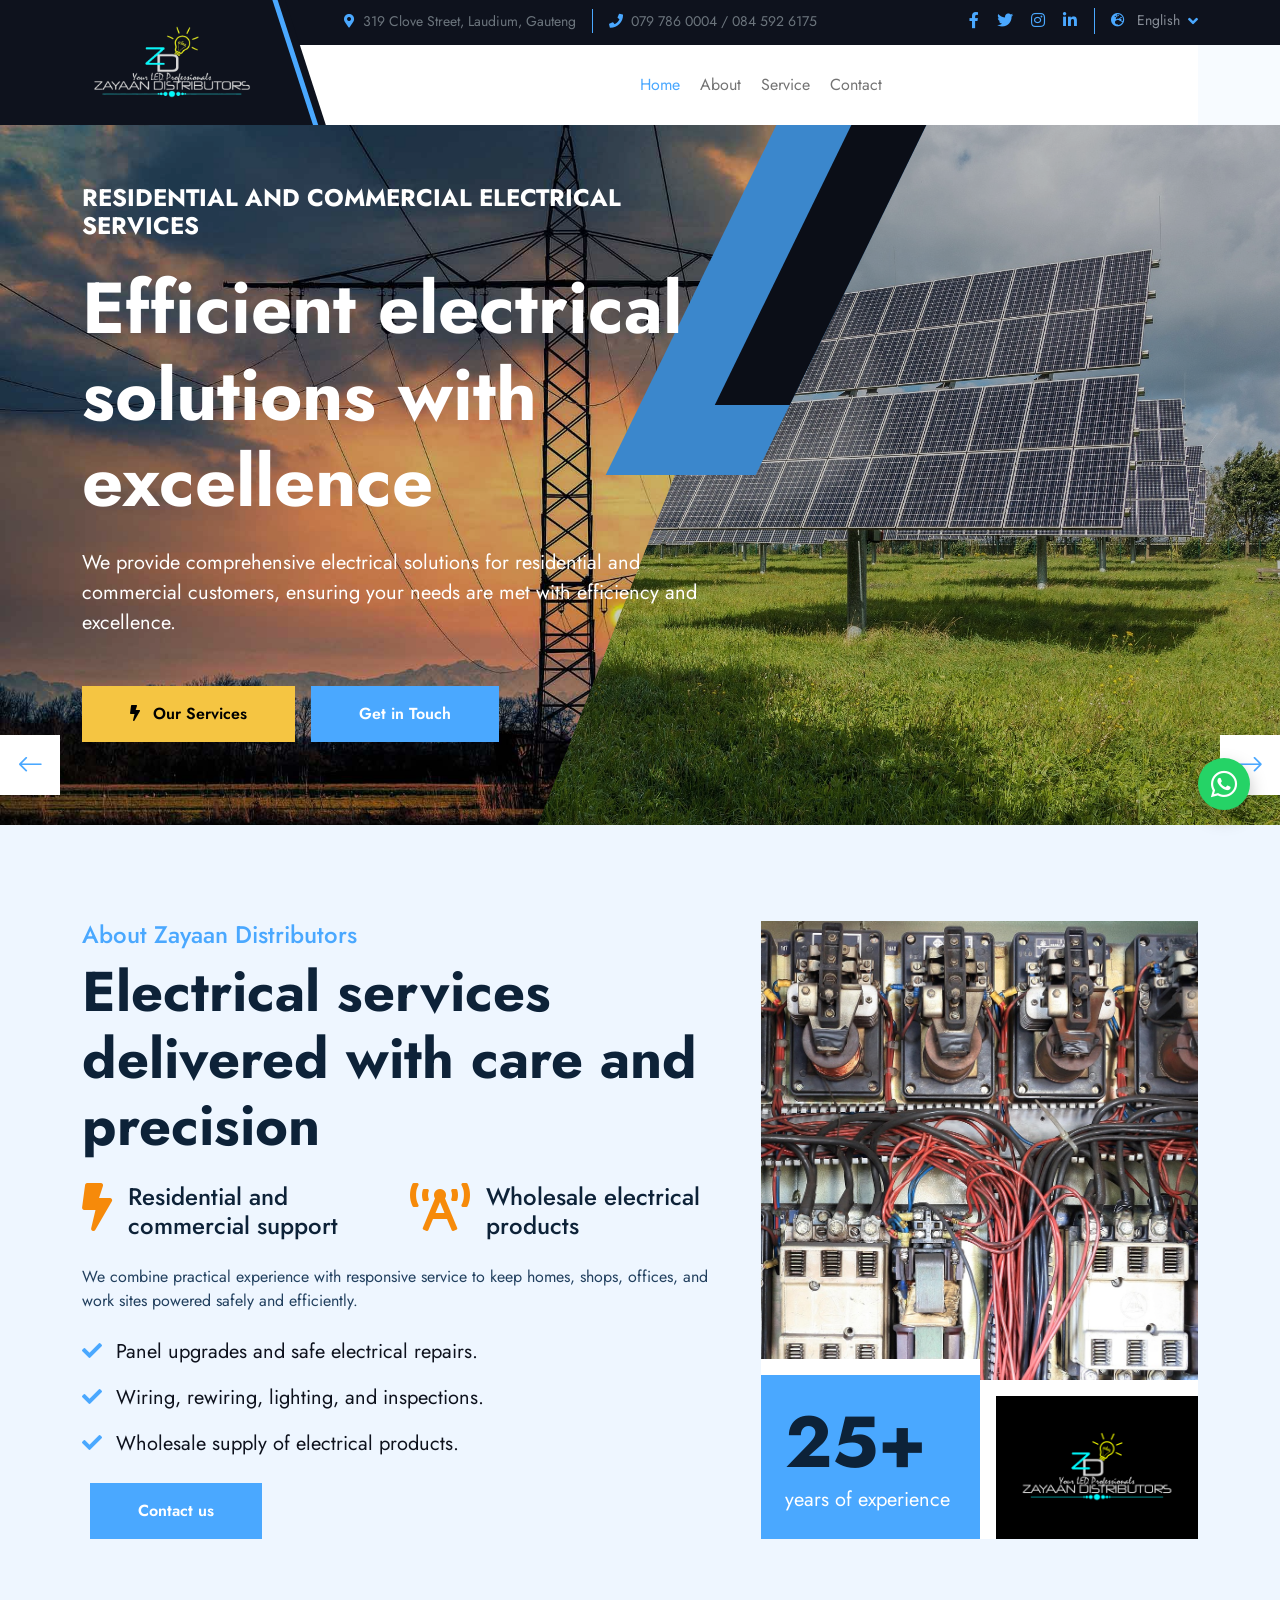
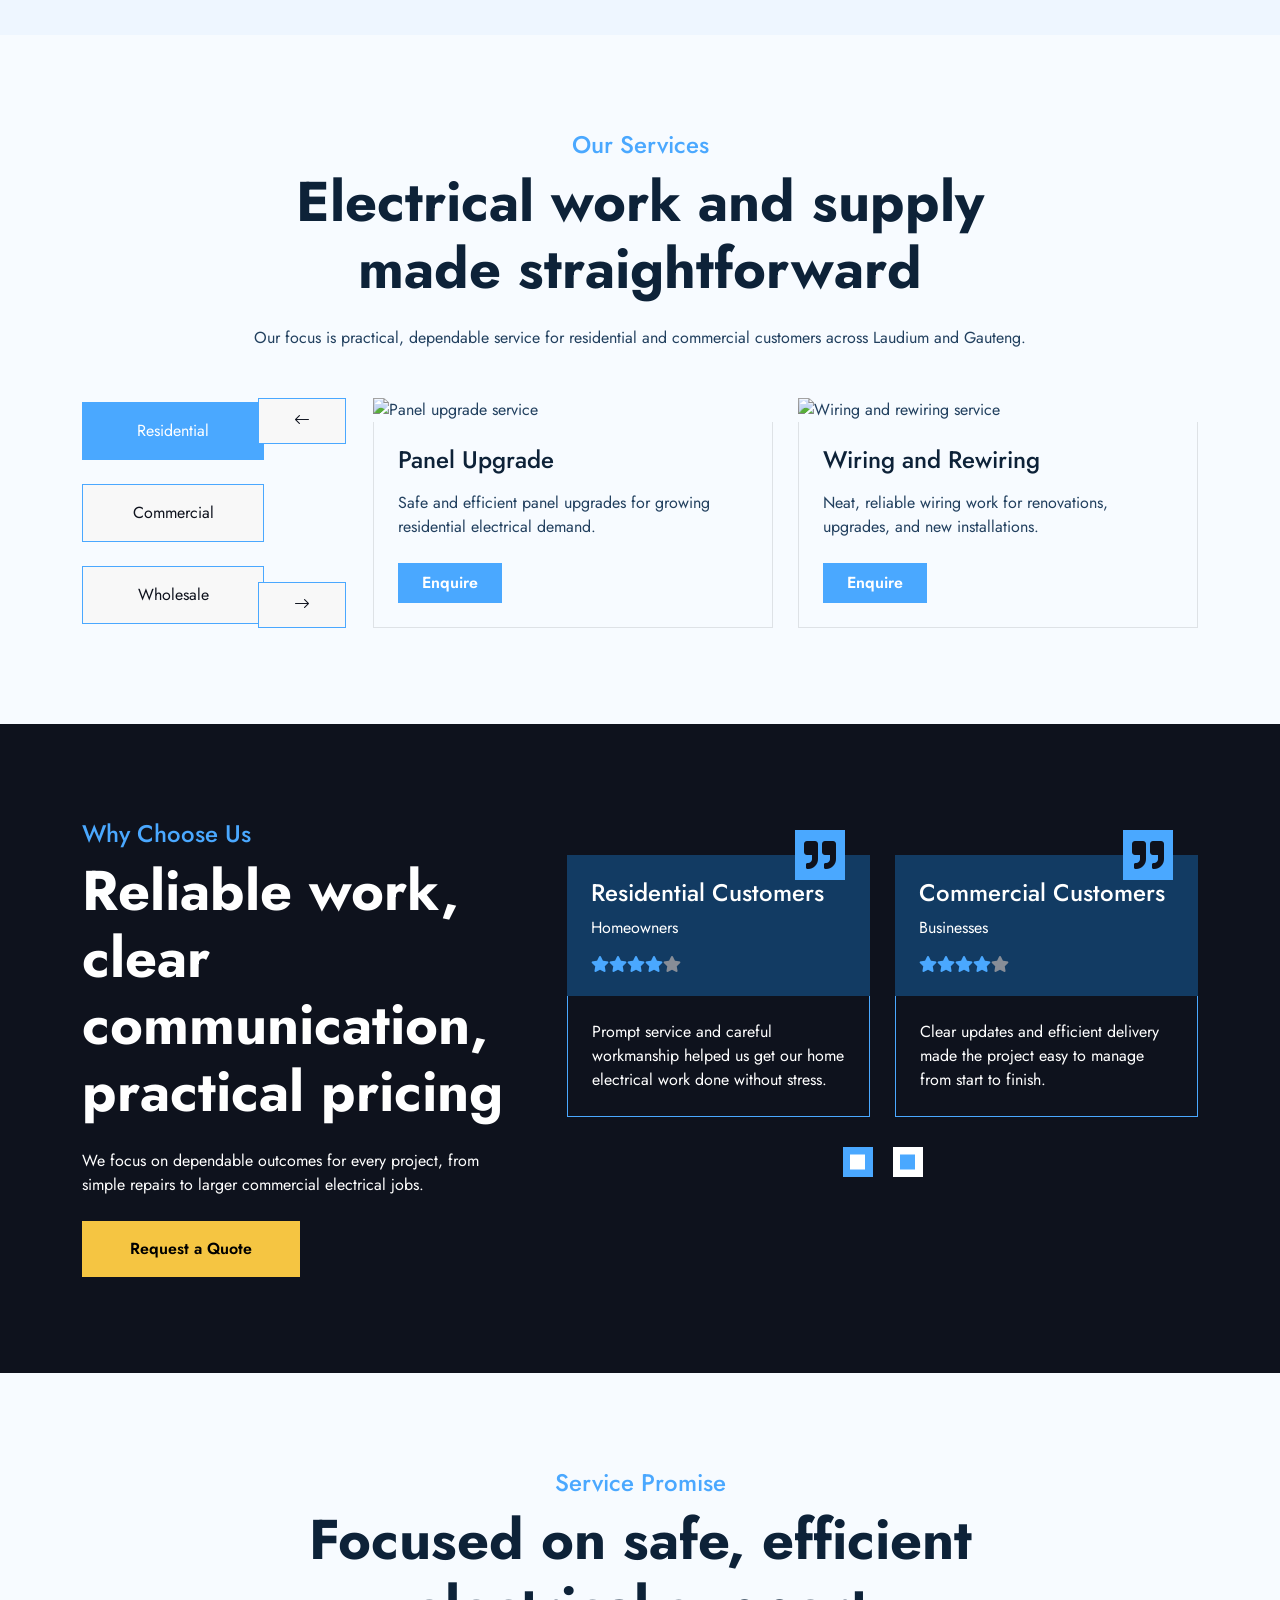
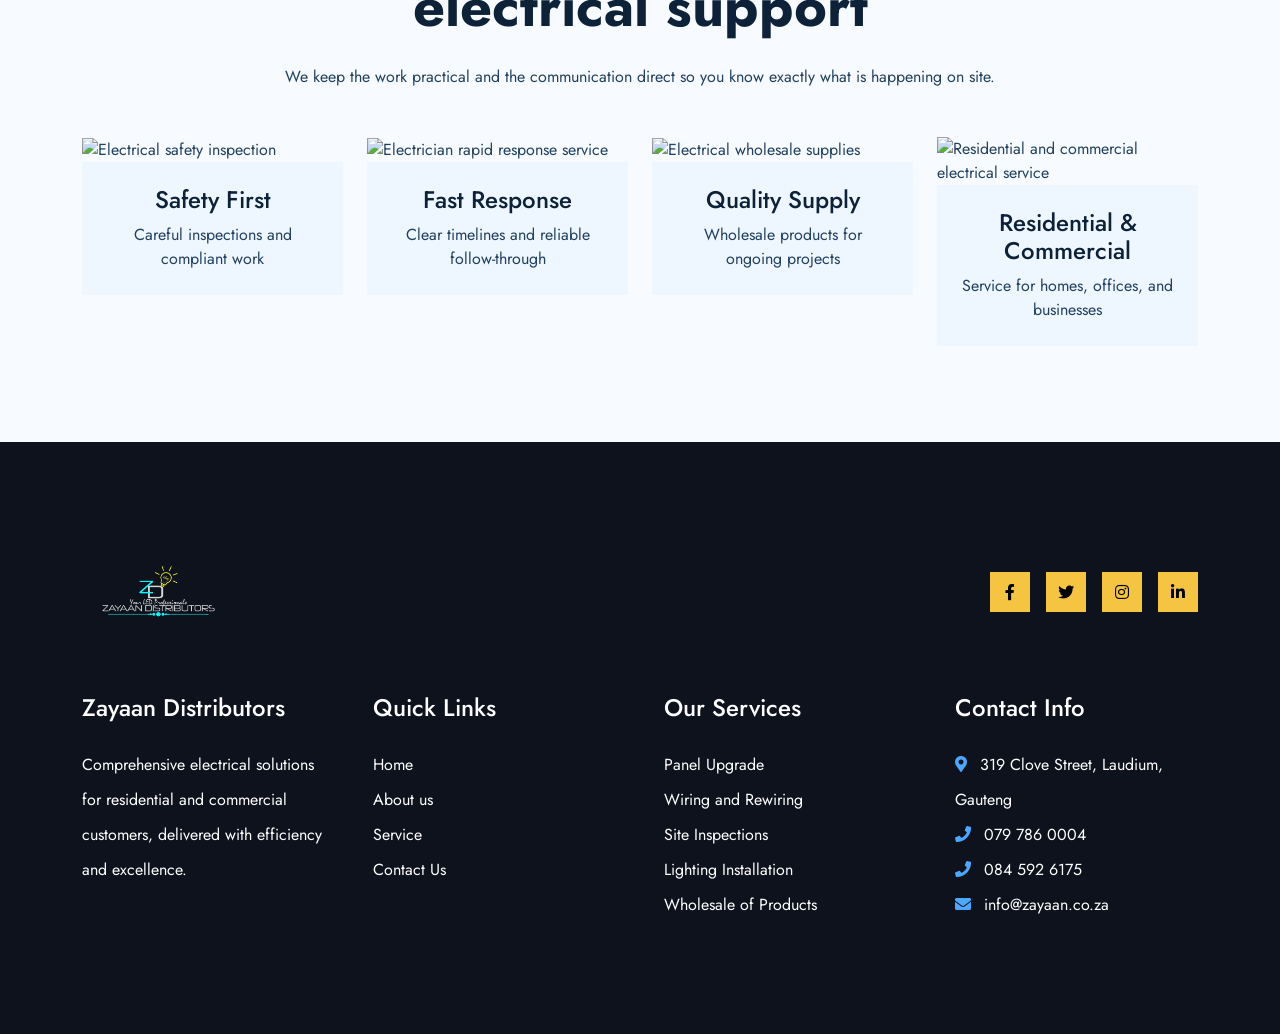
==== index.html @ 561b5e2a "Initial website update for Zayaan Distributors" ====
<!DOCTYPE html>
<html lang="en">

<head>
    <meta charset="utf-8">
    <title>Zayaan Distributors | Electrical Services</title>
    <meta content="width=device-width, initial-scale=1.0" name="viewport">
    <meta
        content="Zayaan Distributors electrical services, panel upgrades, wiring, inspections, repairs, and wholesale products"
        name="keywords">
    <meta content="Comprehensive electrical solutions for residential and commercial customers in Laudium and Gauteng."
        name="description">

    <!-- Google Web Fonts -->
    <link rel="preconnect" href="https://fonts.googleapis.com">
    <link rel="preconnect" href="https://fonts.gstatic.com" crossorigin>
    <link
        href="https://fonts.googleapis.com/css2?family=Inter:wght@100..900&family=Edu+TAS+Beginner:wght@400..700&family=Jost:ital,wght@0,100..900;1,100..900&display=swap"
        rel="stylesheet">

    <!-- Icon Font Stylesheet -->
    <link rel="stylesheet" href="https://use.fontawesome.com/releases/v5.15.4/css/all.css" />
    <link href="https://cdn.jsdelivr.net/npm/bootstrap-icons@1.4.1/font/bootstrap-icons.css" rel="stylesheet">
    <link rel="icon" type="image/png" href="img/ZD_ZAYAAN_DIS_FCopy-removebg-preview.png">

    <!-- Libraries Stylesheet -->
    <link rel="stylesheet" href="lib/animate/animate.min.css" />
    <link href="lib/owlcarousel/assets/owl.carousel.min.css" rel="stylesheet">


    <!-- Customized Bootstrap Stylesheet -->
    <link href="css/bootstrap.min.css" rel="stylesheet">

    <!-- Template Stylesheet -->
    <link href="css/style.css" rel="stylesheet">
</head>

<body>

    <!-- Spinner Start -->
    <div id="spinner"
        class="show bg-white position-fixed translate-middle w-100 vh-100 top-50 start-50 d-flex align-items-center justify-content-center">
        <div class="spinner-border text-primary" style="width: 3rem; height: 3rem;" role="status">
            <span class="sr-only">Loading...</span>
        </div>
    </div>
    <!-- Spinner End -->



    <!-- Navbar & Hero Start -->
    <div class="container-fluid header-top">
        <div class="container d-flex align-items-center">
            <div class="d-flex align-items-center h-100">
                <a href="#" class="navbar-brand" style="height: 125px;">
                    <img class="site-logo" src="img/ZD_ZAYAAN_DIS_FCopy-removebg-preview.png" alt="Zayaan Distributors">
                </a>
            </div>
            <div class="w-100 h-100">
                <div class="topbar px-0 py-2 d-none d-lg-block" style="height: 45px;">
                    <div class="row gx-0 align-items-center">
                        <div class="col-lg-8 text-center text-lg-center mb-lg-0">
                            <div class="d-flex flex-wrap">
                                <div class="border-end border-primary pe-3">
                                    <a href="#" class="text-muted small"><i
                                            class="fas fa-map-marker-alt text-primary me-2"></i>319 Clove Street,
                                        Laudium, Gauteng</a>
                                </div>
                                <div class="ps-3">
                                    <a href="tel:+27797860004" class="text-muted small"><i
                                            class="fas fa-phone text-primary me-2"></i>079 786 0004 / 084 592 6175</a>
                                </div>
                            </div>
                        </div>
                        <div class="col-lg-4 text-center text-lg-end">
                            <div class="d-flex justify-content-end">
                                <div class="d-flex border-end border-primary pe-3">
                                    <a class="btn p-0 text-primary me-3" href="#"><i class="fab fa-facebook-f"></i></a>
                                    <a class="btn p-0 text-primary me-3" href="#"><i class="fab fa-twitter"></i></a>
                                    <a class="btn p-0 text-primary me-3" href="#"><i class="fab fa-instagram"></i></a>
                                    <a class="btn p-0 text-primary me-0" href="#"><i class="fab fa-linkedin-in"></i></a>
                                </div>
                                <div class="dropdown ms-3">
                                    <a href="#" class="dropdown-toggle text-white" data-bs-toggle="dropdown"><small
                                            class="text-body"><i class="fas fa-globe-europe text-primary me-2"></i>
                                            English</small></a>
                                    <div class="dropdown-menu">
                                        <a href="#" class="dropdown-item">English</a>
                                        <a href="#" class="dropdown-item">Bangla</a>
                                        <a href="#" class="dropdown-item">French</a>
                                        <a href="#" class="dropdown-item">Spanish</a>
                                        <a href="#" class="dropdown-item">Arabic</a>
                                    </div>
                                </div>
                            </div>
                        </div>
                    </div>
                </div>
                <div class="nav-bar px-0 py-lg-0" style="height: 80px;">
                    <nav class="navbar navbar-expand-lg navbar-light d-flex justify-content-lg-end">
                        <a href="#" class="navbar-brand-2">
                            <img class="site-logo" src="img/ZD_ZAYAAN_DIS_FCopy-removebg-preview.png"
                                alt="Zayaan Distributors">
                        </a>
                        <button class="navbar-toggler" type="button" data-bs-toggle="collapse"
                            data-bs-target="#navbarCollapse">
                            <span class="fa fa-bars"></span>
                        </button>
                        <div class="collapse navbar-collapse" id="navbarCollapse">
                            <div class="navbar-nav mx-0 mx-lg-auto bg-white">
                                <a href="index.html" class="nav-item nav-link active">Home</a>
                                <a href="about.html" class="nav-item nav-link">About</a>
                                <a href="service.html" class="nav-item nav-link">Service</a>
                                <a href="contact.html" class="nav-item nav-link">Contact</a>
                            </div>
                        </div>
                    </nav>
                </div>
            </div>
        </div>
    </div>
    <!-- Navbar & Hero End -->


    <!-- Carousel Start -->
    <div class="header-carousel owl-carousel overflow-hidden">
        <div class="header-carousel-item hero-section">
            <div class="hero-bg-half-1"></div>
            <div class="hero-shape-1"></div>
            <div class="carousel-caption">
                <div class="container">
                    <div class="row g-4 align-items-center">
                        <div class="col-lg-7 animated fadeInLeft">
                            <div class="text-sm-center text-md-start">
                                <h4 class="text-white text-uppercase fw-bold mb-4">Residential and Commercial Electrical
                                    Services</h4>
                                <h1 class="display-2 text-white mb-4">Efficient electrical solutions with excellence
                                </h1>
                                <p class="mb-5 fs-5">We provide comprehensive electrical solutions for residential and
                                    commercial customers, ensuring your needs are met with efficiency and excellence.
                                </p>
                                <div class="d-flex justify-content-center justify-content-md-start flex-shrink-0 mb-4">
                                    <a class="btn btn-light py-3 px-4 px-md-5 me-2" href="service.html"><i
                                            class="fas fa-bolt me-2"></i> Our Services</a>
                                    <a class="btn btn-primary py-3 px-4 px-md-5 ms-2" href="contact.html">Get in
                                        Touch</a>
                                </div>
                            </div>
                        </div>
                    </div>
                </div>
            </div>
        </div>
        <div class="header-carousel-item hero-section">
            <div class="hero-bg-half-2"></div>
            <div class="hero-shape-2"></div>
            <div class="carousel-caption">
                <div class="container">
                    <div class="row g-4 align-items-center">
                        <div class="col-lg-7 animated fadeInLeft">
                            <div class="text-sm-center text-md-start">
                                <h4 class="text-white text-uppercase fw-bold mb-4">Wholesale and Site Support</h4>
                                <h1 class="display-2 text-white mb-4">Trusted electrical work for homes, businesses, and
                                    sites</h1>
                                <p class="mb-5 fs-5">From panel upgrades to rewiring and product wholesale, we keep your
                                    projects safe, compliant, and moving forward.</p>
                                <div class="d-flex justify-content-center justify-content-md-start flex-shrink-0 mb-4">
                                    <a class="btn btn-light py-3 px-4 px-md-5 me-2" href="about.html"><i
                                            class="fas fa-info-circle me-2"></i> About Us</a>
                                    <a class="btn btn-primary py-3 px-4 px-md-5 ms-2" href="contact.html">Contact Us</a>
                                </div>
                            </div>
                        </div>
                    </div>
                </div>
            </div>
        </div>
    </div>
    <!-- Carousel End -->


    <!-- About Start -->
    <div class="container-fluid about bg-light py-5">
        <div class="container py-5">
            <div class="row g-5">
                <div class="col-lg-7 wow fadeInLeft" data-wow-delay="0.2s">
                    <div class="h-100">
                        <h4 class="text-primary">About Zayaan Distributors</h4>
                        <h1 class="display-4 mb-4">Electrical services delivered with care and precision</h1>
                        <div class="row g-4 mb-4">
                            <div class="col-md-6">
                                <a href="#" class="d-flex">
                                    <span class="fas fa-bolt fa-3x me-3"></span>
                                    <h4 class="mb-0">Residential and commercial support</h4>
                                </a>
                            </div>
                            <div class="col-md-6">
                                <a href="#" class="d-flex">
                                    <span class="fas fa-broadcast-tower fa-3x me-3"></span>
                                    <h4 class="mb-0">Wholesale electrical products</h4>
                                </a>
                            </div>
                        </div>
                        <p class="mb-4">We combine practical experience with responsive service to keep homes, shops,
                            offices, and work sites powered safely and efficiently.</p>
                        <div class="text-dark mb-4">
                            <p class="fs-5"><span class="fa fa-check text-primary me-2"></span> Panel upgrades and safe
                                electrical repairs.</p>
                            <p class="fs-5"><span class="fa fa-check text-primary me-2"></span> Wiring, rewiring,
                                lighting, and inspections.</p>
                            <p class="fs-5"><span class="fa fa-check text-primary me-2"></span> Wholesale supply of
                                electrical products.</p>
                        </div>
                        <a class="btn btn-primary py-3 px-4 px-md-5 ms-2" href="contact.html">Contact us</a>
                    </div>
                </div>
                <div class="col-lg-5 wow fadeInRight" data-wow-delay="0.2s">
                    <div class="position-relative h-100">
                        <img src="img/2427999-croatia-2477821_1920.jpg" class="img-fluid w-100 h-100"
                            style="object-fit: cover;" alt="">
                        <div class="bg-white">
                            <div class="position-absolute pt-3 bg-white" style="width: 50%; left: 0; bottom: 0;">
                                <div class="bg-primary p-4">
                                    <h4 class="display-2 mb-0">25+</h4>
                                    <p class="text-white fs-5 mb-0">years of experience</p>
                                </div>
                            </div>
                            <div class="position-absolute p-3 bg-white pb-0 pe-0"
                                style="width: 50%; bottom: 0; right: 0;">
                                <img src="img/ZD ZAYAAN DIS FCopy.png" class="img-fluid" alt="">
                            </div>
                        </div>
                    </div>
                </div>
            </div>
        </div>
    </div>
    <!-- About End -->


    <!-- Services Start -->
    <div class="container-fluid service py-5">
        <div class="container py-5">
            <div class="d-flex flex-column mx-auto text-center mb-5 wow fadeInUp" data-wow-delay="0.2s"
                style="max-width: 800px;">
                <h4 class="text-primary">Our Services</h4>
                <h1 class="display-4 mb-4">Electrical work and supply made straightforward</h1>
                <p class="mb-0">Our focus is practical, dependable service for residential and commercial customers
                    across Laudium and Gauteng.</p>
            </div>
            <div class="row g-5 align-items-center">
                <div class="col-lg-3 wow fadeInLeft" data-wow-delay="0.2s">
                    <ul class="nav">
                        <li class="nav-item me-lg-0 mb-4">
                            <a class="py-3 px-5 active" data-bs-toggle="pill" href="#ServiceTab-1">
                                <span>Residential</span>
                            </a>
                        </li>
                        <li class="nav-item me-lg-0 mb-4">
                            <a class="py-3 px-5" data-bs-toggle="pill" href="#ServiceTab-2">
                                <span>Commercial</span>
                            </a>
                        </li>
                        <li class="nav-item me-lg-0 mb-4 mb-lg-0">
                            <a class="py-3 px-5" data-bs-toggle="pill" href="#ServiceTab-3">
                                <span>Wholesale</span>
                            </a>
                        </li>
                    </ul>
                </div>
                <div class="col-lg-9 wow fadeInRight" data-wow-delay="0.3s">
                    <div class="tab-content">
                        <div id="ServiceTab-1" class="tab-pane fade show p-0 active">
                            <div class="service-carousel owl-carousel">
                                <div class="service-item">
                                    <img src="https://images.pexels.com/photos/34054464/pexels-photo-34054464.jpeg?auto=compress&cs=tinysrgb&w=1600"
                                        class="img-fluid w-100" alt="Panel upgrade service">
                                    <div class="border border-top-0 p-4">
                                        <h4 class="mb-3">Panel Upgrade</h4>
                                        <p class="mb-4">Safe and efficient panel upgrades for growing residential
                                            electrical demand.</p>
                                        <a class="btn btn-primary py-2 px-4" href="contact.html">Enquire</a>
                                    </div>
                                </div>
                                <div class="service-item">
                                    <img src="https://images.pexels.com/photos/21812143/pexels-photo-21812143.jpeg?auto=compress&cs=tinysrgb&w=1600"
                                        class="img-fluid w-100" alt="Wiring and rewiring service">
                                    <div class="border border-top-0 p-4">
                                        <h4 class="mb-3">Wiring and Rewiring</h4>
                                        <p class="mb-4">Neat, reliable wiring work for renovations, upgrades, and new
                                            installations.</p>
                                        <a class="btn btn-primary py-2 px-4" href="contact.html">Enquire</a>
                                    </div>
                                </div>
                                <div class="service-item">
                                    <img src="https://images.pexels.com/photos/9679179/pexels-photo-9679179.jpeg?auto=compress&cs=tinysrgb&w=1600"
                                        class="img-fluid w-100" alt="Electrical site inspection service">
                                    <div class="border border-top-0 p-4">
                                        <h4 class="mb-3">Site Inspections</h4>
                                        <p class="mb-4">Detailed site inspections to identify issues, risks, and
                                            practical solutions.</p>
                                        <a class="btn btn-primary py-2 px-4" href="contact.html">Enquire</a>
                                    </div>
                                </div>
                            </div>
                        </div>
                        <div id="ServiceTab-2" class="tab-pane fade show p-0">
                            <div class="service-carousel owl-carousel">
                                <div class="service-item">
                                    <img src="https://images.pexels.com/photos/4792521/pexels-photo-4792521.jpeg?auto=compress&cs=tinysrgb&w=1600"
                                        class="img-fluid w-100" alt="Lighting installation service">
                                    <div class="border border-top-0 p-4">
                                        <h4 class="mb-3">Lighting Installation</h4>
                                        <p class="mb-4">Indoor and outdoor lighting installation with a clean,
                                            professional finish.</p>
                                        <a class="btn btn-primary py-2 px-4" href="contact.html">Enquire</a>
                                    </div>
                                </div>
                                <div class="service-item">
                                    <img src="https://images.pexels.com/photos/14319099/pexels-photo-14319099.jpeg?auto=compress&cs=tinysrgb&w=1600"
                                        class="img-fluid w-100" alt="Electrical repair service">
                                    <div class="border border-top-0 p-4">
                                        <h4 class="mb-3">Electrical Repairs</h4>
                                        <p class="mb-4">Quick fault finding and repairs to restore safe operation fast.
                                        </p>
                                        <a class="btn btn-primary py-2 px-4" href="contact.html">Enquire</a>
                                    </div>
                                </div>
                                <div class="service-item">
                                    <img src="https://images.pexels.com/photos/33812294/pexels-photo-33812294.jpeg?auto=compress&cs=tinysrgb&w=1600"
                                        class="img-fluid w-100" alt="Wholesale electrical products">
                                    <div class="border border-top-0 p-4">
                                        <h4 class="mb-3">Wholesale of Products</h4>
                                        <p class="mb-4">Electrical products supplied for installers, contractors, and
                                            property owners.</p>
                                        <a class="btn btn-primary py-2 px-4" href="contact.html">Enquire</a>
                                    </div>
                                </div>
                            </div>
                        </div>
                        <div id="ServiceTab-3" class="tab-pane fade show p-0">
                            <div class="service-carousel owl-carousel">
                                <div class="service-item">
                                    <img src="https://images.pexels.com/photos/5691588/pexels-photo-5691588.jpeg?auto=compress&cs=tinysrgb&w=1600"
                                        class="img-fluid w-100" alt="Wholesale switches and sockets">
                                    <div class="border border-top-0 p-4">
                                        <h4 class="mb-3">Switches, Sockets and DB Components</h4>
                                        <p class="mb-4">Bulk supply of quality switches, sockets and distribution board
                                            components for projects of any size.</p>
                                        <a class="btn btn-primary py-2 px-4" href="contact.html">Enquire</a>
                                    </div>
                                </div>
                                <div class="service-item">
                                    <img src="https://images.pexels.com/photos/8488029/pexels-photo-8488029.jpeg?auto=compress&cs=tinysrgb&w=1600"
                                        class="img-fluid w-100" alt="Wholesale cables and wiring">
                                    <div class="border border-top-0 p-4">
                                        <h4 class="mb-3">Cables and Wiring Materials</h4>
                                        <p class="mb-4">Reliable stock of cables, connectors and wiring accessories for
                                            residential and commercial installations.</p>
                                        <a class="btn btn-primary py-2 px-4" href="contact.html">Enquire</a>
                                    </div>
                                </div>
                                <div class="service-item">
                                    <img src="https://images.pexels.com/photos/972079/pexels-photo-972079.jpeg?auto=compress&cs=tinysrgb&w=1600"
                                        class="img-fluid w-100" alt="Wholesale lighting and fittings">
                                    <div class="border border-top-0 p-4">
                                        <h4 class="mb-3">Lighting and Electrical Fittings</h4>
                                        <p class="mb-4">From fixtures to fittings, we supply practical lighting products
                                            ready for site use and replacements.</p>
                                        <a class="btn btn-primary py-2 px-4" href="contact.html">Enquire</a>
                                    </div>
                                </div>
                            </div>
                        </div>
                    </div>
                </div>
            </div>
        </div>
    </div>
    <!-- Services End -->


    <!-- Testimonial Start -->
    <div class="container-fluid testimonial bg-dark py-5">
        <div class="container py-5">
            <div class="row g-5">
                <div class="col-lg-6 col-xl-5 wow fadeInUp" data-wow-delay="0.2s">
                    <h4 class="text-primary">Why Choose Us</h4>
                    <h1 class="display-4 text-white mb-4">Reliable work, clear communication, practical pricing</h1>
                    <p class="mb-4">We focus on dependable outcomes for every project, from simple repairs to larger
                        commercial electrical jobs.</p>
                    <a class="btn btn-light py-3 px-5" href="contact.html">Request a Quote</a>
                </div>
                <div class="col-lg-6 col-xl-7 wow fadeInUp" data-wow-delay="0.4s">
                    <div class="owl-carousel testimonial-carousel">
                        <div class="testimonial-item">
                            <div class="testimonial-quote"><i class="fa fa-quote-right fa-2x"></i>
                            </div>
                            <div class="testimonial-inner p-4">
                                <div>
                                    <h4>Residential Customers</h4>
                                    <p>Homeowners</p>
                                    <div class="d-flex text-primary">
                                        <i class="fas fa-star"></i>
                                        <i class="fas fa-star"></i>
                                        <i class="fas fa-star"></i>
                                        <i class="fas fa-star"></i>
                                        <i class="fas fa-star text-body"></i>
                                    </div>
                                </div>
                            </div>
                            <div class="customer-text p-4">
                                <p class="mb-0">Prompt service and careful workmanship helped us get our home electrical
                                    work done without stress.</p>
                            </div>
                        </div>
                        <div class="testimonial-item">
                            <div class="testimonial-quote"><i class="fa fa-quote-right fa-2x"></i>
                            </div>
                            <div class="testimonial-inner p-4">
                                <div>
                                    <h4>Commercial Customers</h4>
                                    <p>Businesses</p>
                                    <div class="d-flex text-primary">
                                        <i class="fas fa-star"></i>
                                        <i class="fas fa-star"></i>
                                        <i class="fas fa-star"></i>
                                        <i class="fas fa-star"></i>
                                        <i class="fas fa-star text-body"></i>
                                    </div>
                                </div>
                            </div>
                            <div class="customer-text p-4">
                                <p class="mb-0">Clear updates and efficient delivery made the project easy to manage
                                    from start to finish.</p>
                            </div>
                        </div>
                        <div class="testimonial-item">
                            <div class="testimonial-quote"><i class="fa fa-quote-right fa-2x"></i>
                            </div>
                            <div class="testimonial-inner p-4">
                                <div>
                                    <h4>Wholesale Buyers</h4>
                                    <p>Contractors</p>
                                    <div class="d-flex text-primary">
                                        <i class="fas fa-star"></i>
                                        <i class="fas fa-star"></i>
                                        <i class="fas fa-star"></i>
                                        <i class="fas fa-star"></i>
                                        <i class="fas fa-star text-body"></i>
                                    </div>
                                </div>
                            </div>
                            <div class="customer-text p-4">
                                <p class="mb-0">Product supply was consistent, practical, and aligned with our project
                                    timelines.</p>
                            </div>
                        </div>
                    </div>
                </div>
            </div>
        </div>
    </div>
    <!-- Testimonial End -->


    <!-- Team Start -->
    <div class="container-fluid team py-5">
        <div class="container py-5">
            <div class="d-flex flex-column mx-auto text-center mb-5 wow fadeInUp" data-wow-delay="0.2s"
                style="max-width: 800px;">
                <h4 class="text-primary">Service Promise</h4>
                <h1 class="display-4 mb-4">Focused on safe, efficient electrical support</h1>
                <p class="mb-0">We keep the work practical and the communication direct so you know exactly what is
                    happening on site.</p>
            </div>
            <div class="row g-4">
                <div class="col-md-6 col-lg-3 wow fadeInUp" data-wow-delay="0.2s">
                    <div class="team-item">
                        <div class="team-img">
                            <img src="https://images.pexels.com/photos/34054464/pexels-photo-34054464.jpeg?auto=compress&cs=tinysrgb&w=1200&h=900&fit=crop"
                                class="img-fluid w-100" alt="Electrical safety inspection">
                            <div class="team-icon">
                                <a class="btn btn-square btn-primary mb-2" href=""><i class="fab fa-facebook-f"></i></a>
                                <a class="btn btn-square btn-primary mb-2" href=""><i class="fab fa-twitter"></i></a>
                                <a class="btn btn-square btn-primary mb-2" href=""><i class="fab fa-instagram"></i></a>
                                <a class="btn btn-square btn-primary mb-2" href=""><i
                                        class="fab fa-linkedin-in"></i></a>
                            </div>
                        </div>
                        <div class="team-content bg-light text-center p-4">
                            <h4>Safety First</h4>
                            <p class="mb-0">Careful inspections and compliant work</p>
                        </div>
                    </div>
                </div>
                <div class="col-md-6 col-lg-3 wow fadeInUp" data-wow-delay="0.4s">
                    <div class="team-item">
                        <div class="team-img">
                            <img src="https://images.pexels.com/photos/33694022/pexels-photo-33694022.jpeg?auto=compress&cs=tinysrgb&w=1200"
                                class="img-fluid w-100" alt="Electrician rapid response service">
                            <div class="team-icon">
                                <a class="btn btn-square btn-primary mb-2" href=""><i class="fab fa-facebook-f"></i></a>
                                <a class="btn btn-square btn-primary mb-2" href=""><i class="fab fa-twitter"></i></a>
                                <a class="btn btn-square btn-primary mb-2" href=""><i class="fab fa-instagram"></i></a>
                                <a class="btn btn-square btn-primary mb-2" href=""><i
                                        class="fab fa-linkedin-in"></i></a>
                            </div>
                        </div>
                        <div class="team-content bg-light text-center p-4">
                            <h4>Fast Response</h4>
                            <p class="mb-0">Clear timelines and reliable follow-through</p>
                        </div>
                    </div>
                </div>
                <div class="col-md-6 col-lg-3 wow fadeInUp" data-wow-delay="0.6s">
                    <div class="team-item">
                        <div class="team-img">
                            <img src="https://images.pexels.com/photos/33694019/pexels-photo-33694019.jpeg?auto=compress&cs=tinysrgb&w=1200"
                                class="img-fluid w-100" alt="Electrical wholesale supplies">
                            <div class="team-icon">
                                <a class="btn btn-square btn-primary mb-2" href=""><i class="fab fa-facebook-f"></i></a>
                                <a class="btn btn-square btn-primary mb-2" href=""><i class="fab fa-twitter"></i></a>
                                <a class="btn btn-square btn-primary mb-2" href=""><i class="fab fa-instagram"></i></a>
                                <a class="btn btn-square btn-primary mb-2" href=""><i
                                        class="fab fa-linkedin-in"></i></a>
                            </div>
                        </div>
                        <div class="team-content bg-light text-center p-4">
                            <h4>Quality Supply</h4>
                            <p class="mb-0">Wholesale products for ongoing projects</p>
                        </div>
                    </div>
                </div>
                <div class="col-md-6 col-lg-3 wow fadeInUp" data-wow-delay="0.8s">
                    <div class="team-item">
                        <div class="team-img">
                            <img src="https://images.pexels.com/photos/33694034/pexels-photo-33694034.jpeg?auto=compress&cs=tinysrgb&w=1200&h=900&fit=crop"
                                class="img-fluid w-100" alt="Residential and commercial electrical service">
                            <div class="team-icon">
                                <a class="btn btn-square btn-primary mb-2" href=""><i class="fab fa-facebook-f"></i></a>
                                <a class="btn btn-square btn-primary mb-2" href=""><i class="fab fa-twitter"></i></a>
                                <a class="btn btn-square btn-primary mb-2" href=""><i class="fab fa-instagram"></i></a>
                                <a class="btn btn-square btn-primary mb-2" href=""><i
                                        class="fab fa-linkedin-in"></i></a>
                            </div>
                        </div>
                        <div class="team-content bg-light text-center p-4">
                            <h4>Residential & Commercial</h4>
                            <p class="mb-0">Service for homes, offices, and businesses</p>
                        </div>
                    </div>
                </div>
            </div>
        </div>
    </div>
    <!-- Team End -->


    <!-- Footer Start -->
    <div class="container-fluid footer bg-dark py-5 wow fadeIn" data-wow-delay="0.2s">
        <div class="container py-5">
            <div class="row g-5 mb-5 align-items-center">
                <div class="col-lg-6 d-flex align-items-center">
                    <img class="site-logo-footer" src="img/ZD_ZAYAAN_DIS_FCopy-removebg-preview.png"
                        alt="Zayaan Distributors">
                </div>
                <div class="col-lg-6">
                    <div class="d-flex align-items-center justify-content-center justify-content-lg-end">
                        <a class="btn btn-light btn-md-square me-3" href=""><i class="fab fa-facebook-f"></i></a>
                        <a class="btn btn-light btn-md-square me-3" href=""><i class="fab fa-twitter"></i></a>
                        <a class="btn btn-light btn-md-square me-3" href=""><i class="fab fa-instagram"></i></a>
                        <a class="btn btn-light btn-md-square me-0" href=""><i class="fab fa-linkedin-in"></i></a>
                    </div>
                </div>
            </div>
            <div class="row g-5">
                <div class="col-md-6 col-lg-6 col-xl-3">
                    <div class="footer-item d-flex flex-column">
                        <div class="footer-item">
                            <h4 class="text-white mb-4">Zayaan Distributors</h4>
                            <p class="mb-3">Comprehensive electrical solutions for residential and commercial customers,
                                delivered with efficiency and excellence.</p>
                        </div>
                    </div>
                </div>
                <div class="col-md-6 col-lg-6 col-xl-3">
                    <div class="footer-item d-flex flex-column">
                        <h4 class="text-white mb-4">Quick Links</h4>
                        <a href="index.html"> Home</a>
                        <a href="about.html"> About us</a>
                        <a href="service.html"> Service</a>
                        <a href="contact.html"> Contact Us</a>
                    </div>
                </div>
                <div class="col-md-6 col-lg-6 col-xl-3">
                    <div class="footer-item d-flex flex-column">
                        <h4 class="text-white mb-4">Our Services</h4>
                        <a href="service.html"> Panel Upgrade</a>
                        <a href="service.html"> Wiring and Rewiring</a>
                        <a href="service.html"> Site Inspections</a>
                        <a href="service.html"> Lighting Installation</a>
                        <a href="service.html"> Wholesale of Products</a>
                    </div>
                </div>
                <div class="col-md-6 col-lg-6 col-xl-3">
                    <div class="footer-item d-flex flex-column">
                        <h4 class="text-white mb-4">Contact Info</h4>
                        <a href="#"><i class="fa fa-map-marker-alt text-primary me-2"></i> 319 Clove Street, Laudium,
                            Gauteng</a>
                        <a href="tel:+27797860004"><i class="fas fa-phone text-primary me-2"></i> 079 786 0004</a>
                        <a href="tel:+27845926175"><i class="fas fa-phone text-primary me-2"></i> 084 592 6175</a>
                        <a href="mailto:info@zayaan.co.za" class="mb-3"><i
                                class="fas fa-envelope text-primary me-2"></i> info@zayaan.co.za</a>
                    </div>
                </div>
            </div>
        </div>
    </div>
    <!-- Footer End -->


    <!-- Back to Top -->
    <a href="https://wa.me/27797860004?text=Hello%20Zayaan%20Distributors%2C%20I%20would%20like%20a%20quote."
        class="whatsapp-float" target="_blank" rel="noopener" aria-label="Chat on WhatsApp">
        <i class="fab fa-whatsapp"></i>
    </a>
    <a href="#" class="btn btn-primary btn-lg-square back-to-top"><i class="fa fa-arrow-up"></i></a>


    <!-- JavaScript Libraries -->
    <script src="https://ajax.googleapis.com/ajax/libs/jquery/3.6.4/jquery.min.js"></script>
    <script src="https://cdn.jsdelivr.net/npm/bootstrap@5.0.0/dist/js/bootstrap.bundle.min.js"></script>
    <script src="lib/wow/wow.min.js"></script>
    <script src="lib/easing/easing.min.js"></script>
    <script src="lib/waypoints/waypoints.min.js"></script>
    <script src="lib/owlcarousel/owl.carousel.min.js"></script>


    <!-- Template Javascript -->
    <script src="js/main.js"></script>
</body>

</html>
---- css/style.css ----
/*** Spinner Start ***/
#spinner {
    opacity: 0;
    visibility: hidden;
    transition: opacity .5s ease-out, visibility 0s linear .5s;
    z-index: 99999;
}

#spinner.show {
    transition: opacity .5s ease-out, visibility 0s linear 0s;
    visibility: visible;
    opacity: 1;
}

/*** Spinner End ***/

:root {
    --bs-primary: #4aa8ff;
    --bs-secondary: #f5c542;
    --bs-warning: #f5c542;
    --site-blue-dark: #123b63;
    --site-navy: #0d2238;
}

body {
    color: #22405f;
    background: #f7fbff;
    font-family: 'Jost', sans-serif;
}

h1,
h2,
h3,
h4,
h5,
h6 {
    color: var(--site-navy);
}

.text-primary {
    color: var(--bs-primary) !important;
}

.bg-primary {
    background-color: var(--bs-primary) !important;
}

.border-primary {
    border-color: var(--bs-primary) !important;
}

.btn.btn-primary {
    background: var(--bs-primary);
}

.btn.btn-primary:hover {
    background: var(--site-navy);
}

.btn.btn-light {
    background: var(--bs-secondary);
    color: #000000 !important;
}

.btn.btn-light:hover {
    background: var(--site-blue-dark);
    color: #000000 !important;
}

.header-top::after,
.navbar-brand::before,
.navbar-brand-2::before,
.hero-shape-2 {
    background: var(--site-blue-dark);
}

.navbar-brand::after,
.navbar-brand-2::after,
.hero-shape-1,
.team .team-item .team-img::after,
.testimonial .testimonial-item .testimonial-quote {
    background: var(--bs-secondary);
}

.bg-light {
    background-color: #eef6ff !important;
}

.footer {
    background: var(--site-navy);
}

.navbar-brand,
.navbar-brand-2 {
    display: flex;
    align-items: center;
    justify-content: flex-start;
}

.site-logo {
    display: block;
    width: auto;
    max-width: 500px;
    max-height: 150px;
    object-fit: contain;
    margin-left: -16px;
}

.site-logo-footer {
    display: block;
    width: auto;
    max-width: 480px;
    max-height: 108px;
    object-fit: contain;
}

@media (max-width: 991px) {
    .site-logo {
        max-width: 340px;
        max-height: 108px;
        margin-left: -8px;
    }

    .site-logo-footer {
        max-width: 360px;
        max-height: 84px;
    }
}

.back-to-top {
    position: fixed;
    right: 30px;
    bottom: 30px;
    transition: 0.5s;
    z-index: 99;
}

.whatsapp-float {
    position: fixed;
    right: 30px;
    bottom: 90px;
    width: 52px;
    height: 52px;
    border-radius: 50%;
    background: #25d366;
    color: #ffffff;
    display: flex;
    align-items: center;
    justify-content: center;
    font-size: 30px;
    box-shadow: 0 8px 18px rgba(0, 0, 0, 0.25);
    z-index: 100;
}

.whatsapp-float:hover {
    color: #ffffff;
    background: #1fb85a;
}

@media (max-width: 991px) {
    .whatsapp-float {
        right: 20px;
        bottom: 82px;
        width: 48px;
        height: 48px;
        font-size: 28px;
    }
}


/*** Button Start ***/
.btn {
    font-weight: 600;
    transition: .5s;
}

.btn-square {
    width: 32px;
    height: 32px;
}

.btn-sm-square {
    width: 34px;
    height: 34px;
}

.btn-md-square {
    width: 40px;
    height: 40px;
}

.btn-lg-square {
    width: 46px;
    height: 46px;
}

.btn-xl-square {
    width: 56px;
    height: 56px;
}

.btn-square,
.btn-sm-square,
.btn-md-square,
.btn-lg-square,
.btn-xl-square {
    padding: 0;
    display: flex;
    align-items: center;
    justify-content: center;
    font-weight: normal;
}

.btn.btn-primary {
    color: var(--bs-white);
    border: none;
}

.btn.btn-primary:hover {
    background: var(--bs-dark);
    color: var(--bs-white);
}

.btn.btn-light {
    color: #000000 !important;
    border: none;
}

.btn.btn-light:hover {
    color: #000000 !important;
    background: var(--bs-primary);
}

/*** Navbar Start ***/
.header-top .topbar .dropdown-toggle::after {
    border: none;
    content: "\f107";
    font-family: "Font Awesome 5 Free";
    font-weight: 600;
    vertical-align: middle;
    margin-left: 8px;
    color: var(--bs-primary);
}

.header-top .topbar .dropdown .dropdown-menu {
    transform: rotateX(0deg);
    visibility: visible;
    background: var(--bs-light);
    padding-top: 12px;
    border: 0;
    transition: .5s;
    opacity: 1;
}

.header-top {
    height: 125px;
    position: relative;
}

.header-top::after {
    content: "";
    position: absolute;
    overflow: hidden;
    width: 50%;
    height: 100%;
    top: 0;
    left: 0;
    background: var(--bs-dark);
    z-index: 1;
}

.header-top .container {
    position: relative;
    z-index: 999;
}

@media (min-width: 992px) {
    .header-top::before {
        content: "";
        position: absolute;
        overflow: hidden;
        width: 100%;
        height: 45px;
        top: 0;
        right: 0;
        background: var(--bs-dark);
        z-index: -1;
    }

    .navbar-brand-2 {
        display: none;
    }
}

@media (max-width: 991px) {
    .header-top {
        max-height: 80px;
    }

    .navbar {
        justify-content: space-between;
    }

    .header-top .container {
        max-height: 80px;
    }

    .navbar-brand {
        display: none;
    }

    .navbar-brand-2 {
        position: relative;
        overflow: hidden;
        width: 200px;
        height: 100%;
        padding: 0;
        display: flex;
        align-items: center;
        z-index: 99;
    }

    .navbar-brand-2::before {
        content: "";
        position: absolute;
        overflow: hidden;
        width: 100%;
        height: 600px;
        top: -200px;
        right: 18px;
        background: var(--bs-dark);
        transform: rotate(-18deg);
        z-index: -1;
    }

    .navbar-brand-2::after {
        content: "";
        position: absolute;
        overflow: hidden;
        width: 5px;
        height: 600px;
        top: -200px;
        right: 18px;
        background: var(--bs-primary);
        transform: rotate(-18deg);
        z-index: -1;
    }

    .navbar.navbar-light {
        height: 100%;
        padding: 0;
    }

    .navbar .navbar-collapse {
        margin-top: -20px;
    }

}

.nav-bar .navbar {
    height: 100%;
    background: var(--bs-white);
    position: relative;
    z-index: 9;
}

.navbar-light .navbar-brand img {
    max-height: 60px;
    transition: .5s;
}

.nav-bar .navbar-light .navbar-brand img {
    max-height: 50px;
}

.navbar .navbar-nav .nav-item .nav-link {
    padding: 0;
}

.navbar .navbar-nav .nav-item {
    display: flex;
    align-items: center;
    padding: 0;
    margin-right: 20px;
}

.navbar-light .navbar-nav .nav-item:hover,
.navbar-light .navbar-nav .nav-item.active,
.navbar-light .navbar-nav .nav-item:hover .nav-link,
.navbar-light .navbar-nav .nav-item.active .nav-link {
    color: var(--bs-primary);
}

@media (max-width: 991px) {
    .navbar {
        padding: 20px 0;
    }

    .navbar .navbar-nav .nav-link {
        padding: 0;
    }

    .navbar .navbar-nav .nav-item {
        display: flex;
        padding: 12px;
        flex-direction: column;
        justify-content: start;
        align-items: start;
    }

    .navbar .navbar-nav .nav-btn {
        display: flex;
        justify-content: start;
    }

    .navbar .navbar-nav {
        width: 100%;
        display: flex;
        margin-top: 20px;
        padding-bottom: 20px;
        margin-left: 50px;
        background: var(--bs-light);
    }

    .navbar .navbar-nav .nav-btn {
        display: flex;
        flex-direction: column;
    }

    .navbar .navbar-nav .nav-btn a.btn {
        margin-right: 15px;
    }

    .navbar.navbar-expand-lg .navbar-toggler {
        padding: 8px 15px;
        border: 1px solid var(--bs-primary);
        color: var(--bs-primary);
    }
}

.navbar .dropdown-toggle::after {
    border: none;
    content: "\f107";
    font-family: "Font Awesome 5 Free";
    font-weight: 600;
    vertical-align: middle;
    margin-left: 8px;
}

.dropdown .dropdown-menu .dropdown-item:hover {
    background: var(--bs-primary);
    color: var(--bs-white);
}

@media (min-width: 992px) {
    .nav-bar .navbar::before {
        position: absolute;
        content: "";
        width: 50px;
        height: 100%;
        top: 0;
        left: -49px;
        background: var(--bs-white);
    }

    .navbar .nav-btn {
        display: flex;
        align-items: center;
        justify-content: end;
    }

    .navbar .navbar-nav {
        width: 100%;
        display: flex;
        justify-content: center;
        align-items: center;
        background: var(--bs-light);
        border-radius: 10px;
    }

    .navbar .navbar-nav .nav-btn {
        width: 100%;
        display: flex;
        margin-left: auto;
    }

    .navbar .nav-item .dropdown-menu {
        display: block;
        visibility: hidden;
        top: 100%;
        transform: rotateX(-75deg);
        transform-origin: 0% 0%;
        border: 0;
        transition: .5s;
        opacity: 0;
    }

    .navbar .nav-item:hover .dropdown-menu {
        transform: rotateX(0deg);
        visibility: visible;
        margin-top: 19px;
        background: var(--bs-white);
        transition: .5s;
        opacity: 1;
    }

    .header-top .navbar-brand {
        position: relative;
        overflow: hidden;
        padding: 40px 50px 40px 0;
        z-index: 99;
    }

    .navbar-brand::before {
        content: "";
        position: absolute;
        overflow: hidden;
        width: 300px;
        height: 600px;
        top: -200px;
        right: 18px;
        background: var(--bs-dark);
        transform: rotate(-18deg);
        z-index: -1;
    }

    .navbar-brand::after {
        content: "";
        position: absolute;
        overflow: hidden;
        width: 5px;
        height: 600px;
        top: -200px;
        right: 18px;
        background: var(--bs-primary);
        transform: rotate(-18deg);
        z-index: -1;
    }
}

/*** Navbar End ***/


/*** Carousel Hero Header Start ***/
.hero-section {
    background-image: url(../img/carousel-1.jpg);
    background-repeat: no-repeat;
    background-position: center center;
    background-size: cover;
    width: 100%;
    height: 700px;
    display: flex;
    align-items: center;
    position: relative;
}

.hero-bg-half-1 {
    background-image: url(../img/mrganso-photovoltaic-system-2742302_1920.jpg);
    clip-path: polygon(37% 0%, 100% 0%, 100% 100%, 0% 100%);
    filter: grayscale(10%);
    transform: scale(100% - 50%);
    background-position: center right;
    background-repeat: no-repeat;
    background-size: cover;
    position: absolute;
    width: 58%;
    height: 100%;
    right: 0;
    top: 0;
}

.hero-bg-half-2 {
    background-image: url(../img/image4you-electric-4198293_1920.jpg);
    clip-path: polygon(37% 0%, 100% 0%, 100% 100%, 0% 100%);
    filter: grayscale(10%);
    transform: scale(100% - 50%);
    background-position: center right;
    background-repeat: no-repeat;
    background-size: cover;
    position: absolute;
    width: 58%;
    height: 100%;
    right: 0;
    top: 0;
}

.hero-shape-1 {
    background-color: var(--bs-primary);
    width: 150px;
    height: 50%;
    position: absolute;
    left: 54%;
    top: 0;
    transform: translateY(-50%) skew(-26deg, 0deg);
    position: relative;
}

.hero-shape-1:before {
    background-color: var(--bs-dark);
    content: "";
    width: 50%;
    height: 80%;
    position: absolute;
    right: 0;
    top: 0;
}

.hero-shape-2 {
    background-color: var(--bs-dark);
    width: 150px;
    height: 50%;
    position: absolute;
    right: -43%;
    bottom: 0;
    transform: translateY(50%) skew(-25deg, 0deg);
    position: relative;
    z-index: 1;
}

.hero-shape-2::after {
    background-color: var(--bs-primary);
    content: "";
    width: 75px;
    height: 80%;
    position: absolute;
    right: 0;
    bottom: 0;
}

/*** Carousel Hero Header Start ***/
.header-carousel .header-carousel-item {
    height: 700px;
}

.header-carousel .owl-nav .owl-prev,
.header-carousel .owl-nav .owl-next {
    position: absolute;
    width: 60px;
    height: 60px;
    background: var(--bs-white);
    color: var(--bs-primary);
    font-size: 26px;
    display: flex;
    align-items: center;
    justify-content: center;
    transition: 0.5s;
}

.header-carousel .owl-nav .owl-prev {
    bottom: 30px;
    left: 0;
}

.header-carousel .owl-nav .owl-next {
    bottom: 30px;
    right: 0;
}

.header-carousel .owl-nav .owl-prev:hover,
.header-carousel .owl-nav .owl-next:hover {
    box-shadow: inset 0 0 65px 0 var(--bs-primary);
    color: var(--bs-dark);
}

.header-carousel .header-carousel-item .carousel-caption {
    position: absolute;
    width: 100%;
    height: 100%;
    left: 0;
    bottom: 0;
    background: rgba(0, 0, 0, .2);
    display: flex;
    align-items: center;
    z-index: 9;
}

@media (max-width: 991px) {
    .header-carousel .header-carousel-item .carousel-caption {
        padding-top: 45px;
    }

    .hero-bg-half-1,
    .hero-bg-half-2 {
        width: 100%;
        clip-path: none;
        left: 0;
        right: 0;
        background-position: center center;
        transform: none;
    }

    .hero-shape-1,
    .hero-shape-2 {
        display: none;
    }

    .header-carousel.owl-carousel,
    .header-carousel .header-carousel-item {
        height: 700px;
    }

    .about .position-relative.h-100 {
        height: auto !important;
    }

    .about .position-relative.h-100>img {
        height: auto !important;
        object-fit: contain !important;
    }

    .about .position-relative .bg-white {
        display: flex;
        flex-direction: column;
        gap: 1rem;
        background: transparent;
    }

    .about .position-relative .bg-white .position-absolute {
        position: static !important;
        width: 100% !important;
        padding: 0 !important;
    }

    .about .position-relative .bg-white .position-absolute .bg-primary {
        width: 100%;
    }
}

/*** Carousel Hero Header End ***/


/*** Single Page Hero Header Start ***/
.bg-breadcrumb {
    position: relative;
    overflow: hidden;
    background: linear-gradient(rgba(0, 0, 0, 0.7), rgba(0, 0, 0, 0.7)), url(../img/banner-img.jpg);
    background-position: center center;
    background-repeat: no-repeat;
    background-size: cover;
    padding: 60px 0 60px 0;
    transition: 0.5s;
}

.bg-breadcrumb .breadcrumb {
    position: relative;
}

.bg-breadcrumb .breadcrumb .breadcrumb-item a {
    color: var(--bs-white);
}

/*** Single Page Hero Header End ***/

/*** Contact Form Start ***/
.contact .form-floating .form-control {
    background-color: var(--bs-white);
    color: var(--bs-dark);
}

.contact .form-floating .form-control:focus {
    background-color: var(--bs-white);
    color: var(--bs-dark);
}

.contact .form-floating select.form-control {
    background-color: var(--bs-white);
    color: var(--bs-dark);
    appearance: auto;
    -webkit-appearance: auto;
    -moz-appearance: auto;
}

/*** Contact Form End ***/

/*** Service Start ***/
.service .nav .nav-item {
    width: 75%;
    border: 1px solid var(--bs-primary);
    background: var(--bs-light);
}

.service .nav .nav-item a {
    display: flex;
    justify-content: center;
}


.owl-stage-outer {
    margin-right: -1px;
}

.service .nav-item a.active {
    background: var(--bs-primary);
}

.service .nav-item a span {
    color: var(--bs-dark);
}

.service .nav-item a.active span {
    color: var(--bs-white);
}

.service-carousel .owl-nav .owl-prev,
.service-carousel .owl-nav .owl-next {
    position: absolute;
    padding: 10px 35px;
    border: 1px solid var(--bs-primary);
    color: var(--bs-dark);
    background: var(--bs-light);
    transition: 0.5s;
}

.service-carousel .owl-nav .owl-prev:hover,
.service-carousel .owl-nav .owl-next:hover {
    background: var(--bs-primary);
    color: var(--bs-white);
}

@media (min-width: 992px) {
    .service-carousel .owl-nav .owl-prev {
        top: 0;
        left: -115px;
    }

    .service-carousel .owl-nav .owl-next {
        bottom: 0;
        left: -115px;
    }
}

@media (max-width: 991px) {
    .owl-stage-outer {
        margin-bottom: 70px;
    }

    .service-carousel .owl-nav .owl-prev {
        bottom: -70px;
        left: 0;
    }

    .service-carousel .owl-nav .owl-next {
        bottom: -70px;
        right: 0;
    }

    .service .nav {
        display: flex;
        justify-content: center;
    }
}

/*** Service End ***/

/*** Team Start ***/
.team .team-item .team-img {
    position: relative;
    overflow: hidden;
}

.team .team-item .team-img img {
    transition: 0.5s;
}

.team .team-item:hover .team-img img {
    transform: scale(1.1);
}

.team .team-item .team-img .team-icon {
    position: absolute;
    bottom: 20px;
    right: -100%;
    z-index: 9;
    transition: 0.5s;
}

.team .team-item:hover .team-img .team-icon {
    right: 25px;
}

.team .team-item .team-img::after {
    content: "";
    position: absolute;
    width: 100%;
    height: 0;
    top: 0;
    left: 0;
    background: rgba(246, 138, 10, .2);
    transition: 0.5s;
    z-index: 1;
}

.team .team-item:hover .team-img::after {
    height: 100%;
}

.team .team-item .team-content {
    transition: 0.5s;
}

.team .team-item:hover .team-content {
    box-shadow: 0 0 20px rgba(0, 0, 0, .2);
}

/*** Team End ***/

/*** Testimonial Start ***/
.testimonial-carousel .owl-stage-outer {
    margin-right: -1px;
}

.testimonial .testimonial-item {
    position: relative;
    margin-top: 35px;
}

.testimonial .testimonial-item .customer-text {
    border: 1px solid var(--bs-primary);
    border-top: none;
}

.testimonial .testimonial-item .testimonial-quote {
    position: absolute;
    width: 50px;
    height: 50px;
    top: 0;
    right: 25px;
    transform: translateY(-50%);
    color: var(--bs-dark);
    background: var(--bs-primary);
    display: flex;
    align-items: center;
    justify-content: center;
}

.testimonial .testimonial-item .testimonial-inner {
    display: flex;
    align-items: center;
    background: var(--site-blue-dark);
    color: var(--bs-white);
}

.testimonial .testimonial-item .testimonial-inner img {
    width: 100px;
    height: 100px;
    border: 2px solid var(--bs-primary);
}

.testimonial p {
    color: var(--bs-white) !important;
}

.testimonial .testimonial-item .testimonial-inner h4,
.testimonial .testimonial-item .testimonial-inner p {
    color: var(--bs-white) !important;
}

.testimonial-carousel .owl-dots {
    display: flex;
    align-items: center;
    justify-content: center;
    text-align: center;
}

.testimonial-carousel .owl-dots .owl-dot {
    width: 30px;
    height: 30px;
    margin: 30px 10px 0 10px;
    background: var(--bs-white);
    transition: 0.5s;
}

@media (max-width: 991px) {
    .testimonial-carousel .owl-dots .owl-dot {
        margin: 0 10px 0 10px;
    }
}

.testimonial-carousel .owl-dots .owl-dot.active {
    width: 30px;
    height: 30px;
    background: var(--bs-primary);
    transition: 0.5s;
}

.testimonial-carousel .owl-dots .owl-dot span {
    position: relative;
    margin-top: 50%;
    margin-left: 50%;
    transform: translate(-50%, -50%);
    margin-right: -1px;
    display: flex;
    align-items: center;
    justify-content: center;
    text-align: center;
}

.testimonial-carousel .owl-dots .owl-dot.active span::after {
    background: var(--bs-white);
}

.testimonial-carousel .owl-dots .owl-dot span::after {
    content: "";
    width: 15px;
    height: 15px;
    position: absolute;
    top: 50%;
    left: 0;
    transform: translateY(-50%);
    display: flex;
    align-items: center;
    justify-content: center;
    text-align: center;
    background: var(--bs-primary);
    transition: 0.5s;
}

/*** Testimonial End ***/

/*** Footer Start ***/
.footer {
    background: var(--bs-dark);
}

.footer .footer-item a {
    line-height: 35px;
    color: var(--bs-white);
    transition: 0.5s;
}

.footer .footer-item p {
    line-height: 35px;
    color: var(--bs-white);
}

.footer .footer-item a:hover {
    letter-spacing: 1px;
    color: var(--bs-primary);
}

.footer .footer-item .footer-btn a {
    transition: 0.5s;
}

.footer .footer-item .footer-btn a:hover {
    background: var(--bs-white);
}

.footer .footer-item .footer-btn a:hover {
    color: var(--bs-primary);
}

/*** Footer End ***/

/*** copyright Start ***/
.copyright {
    display: none;
}

/*** copyright end ***/
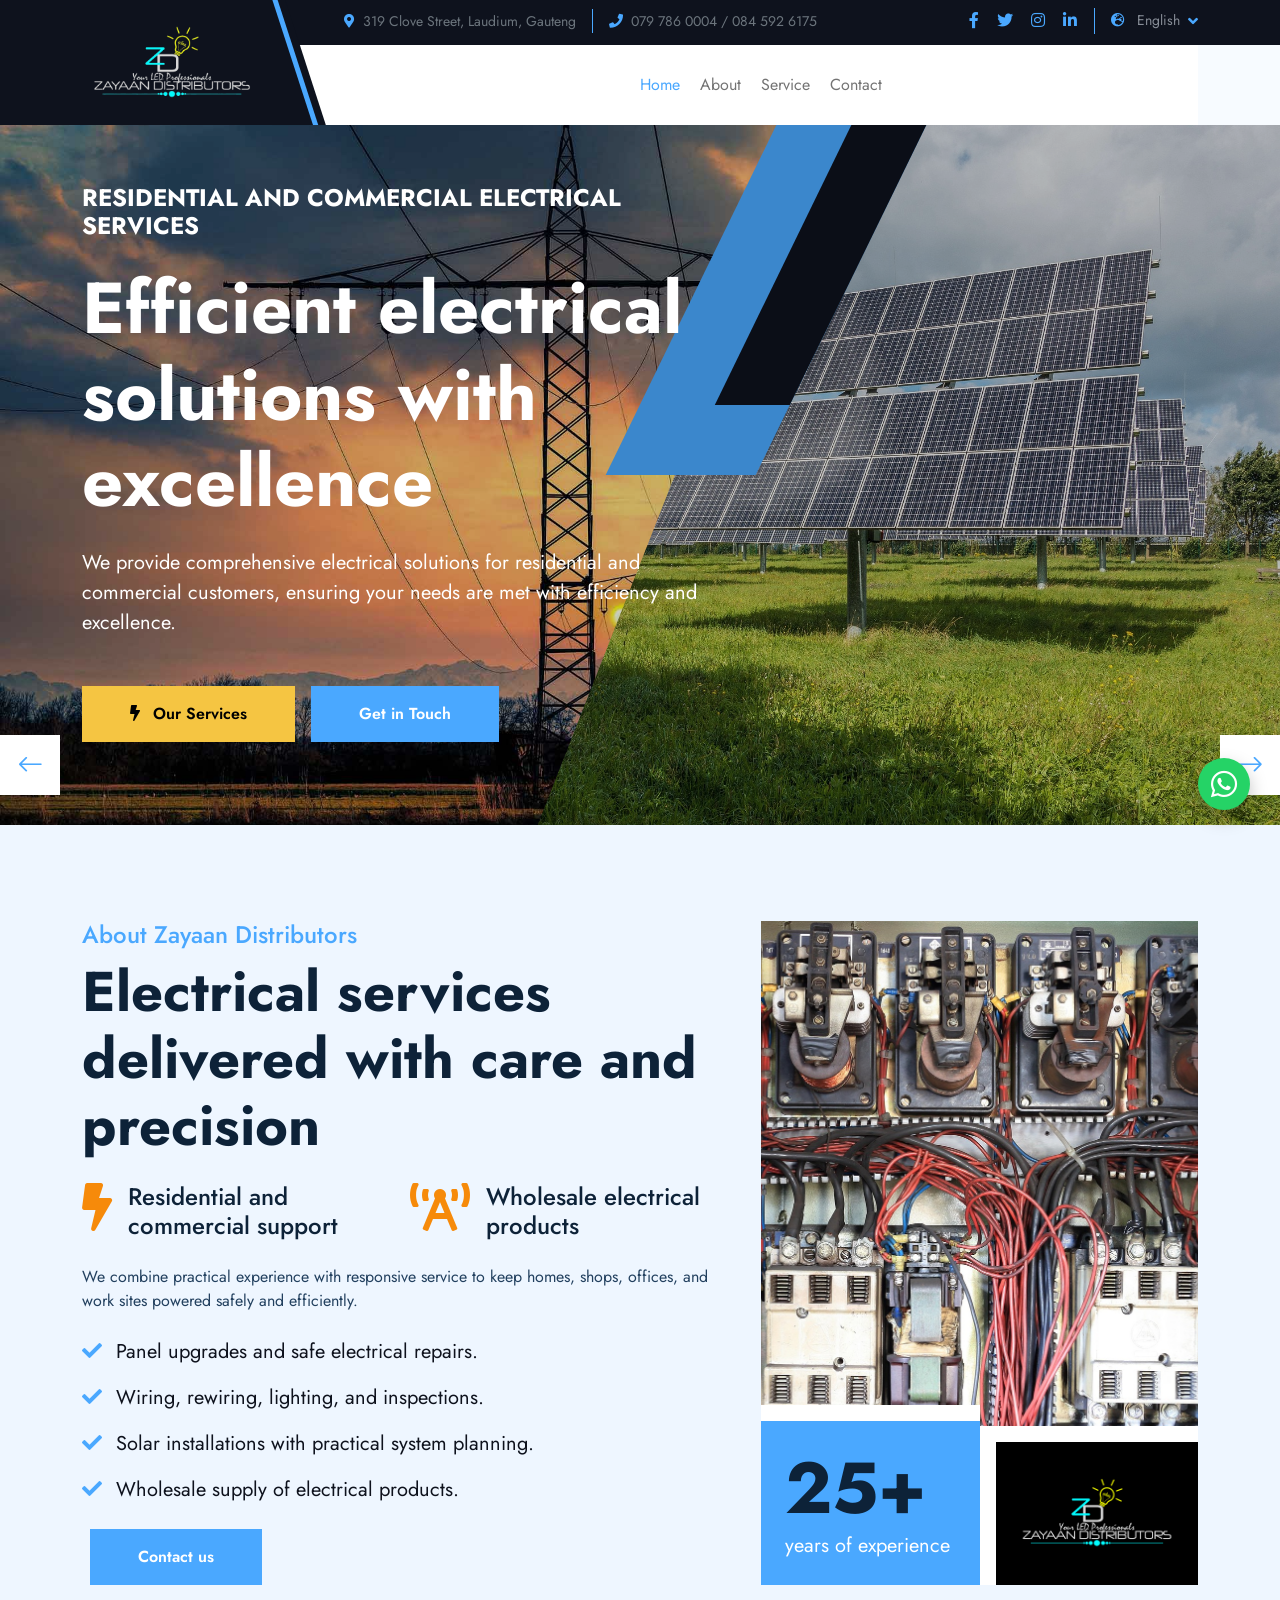
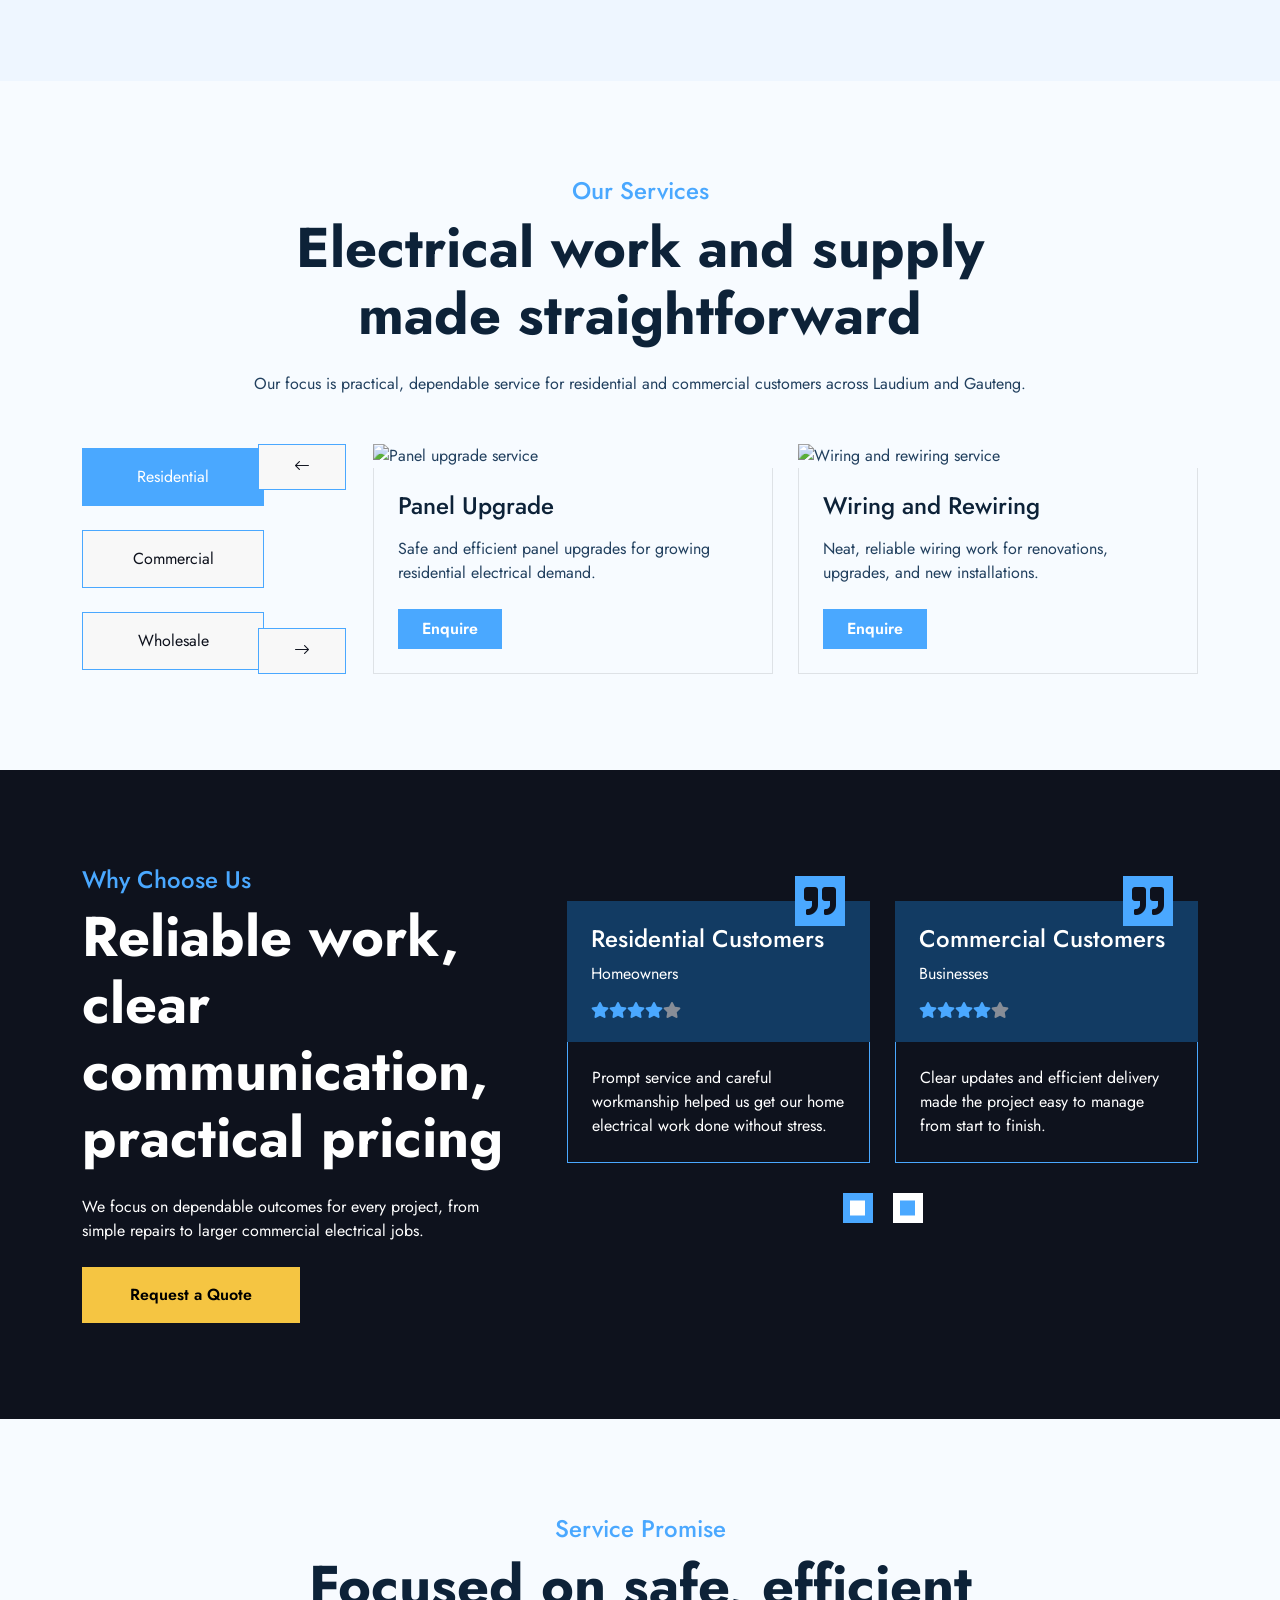
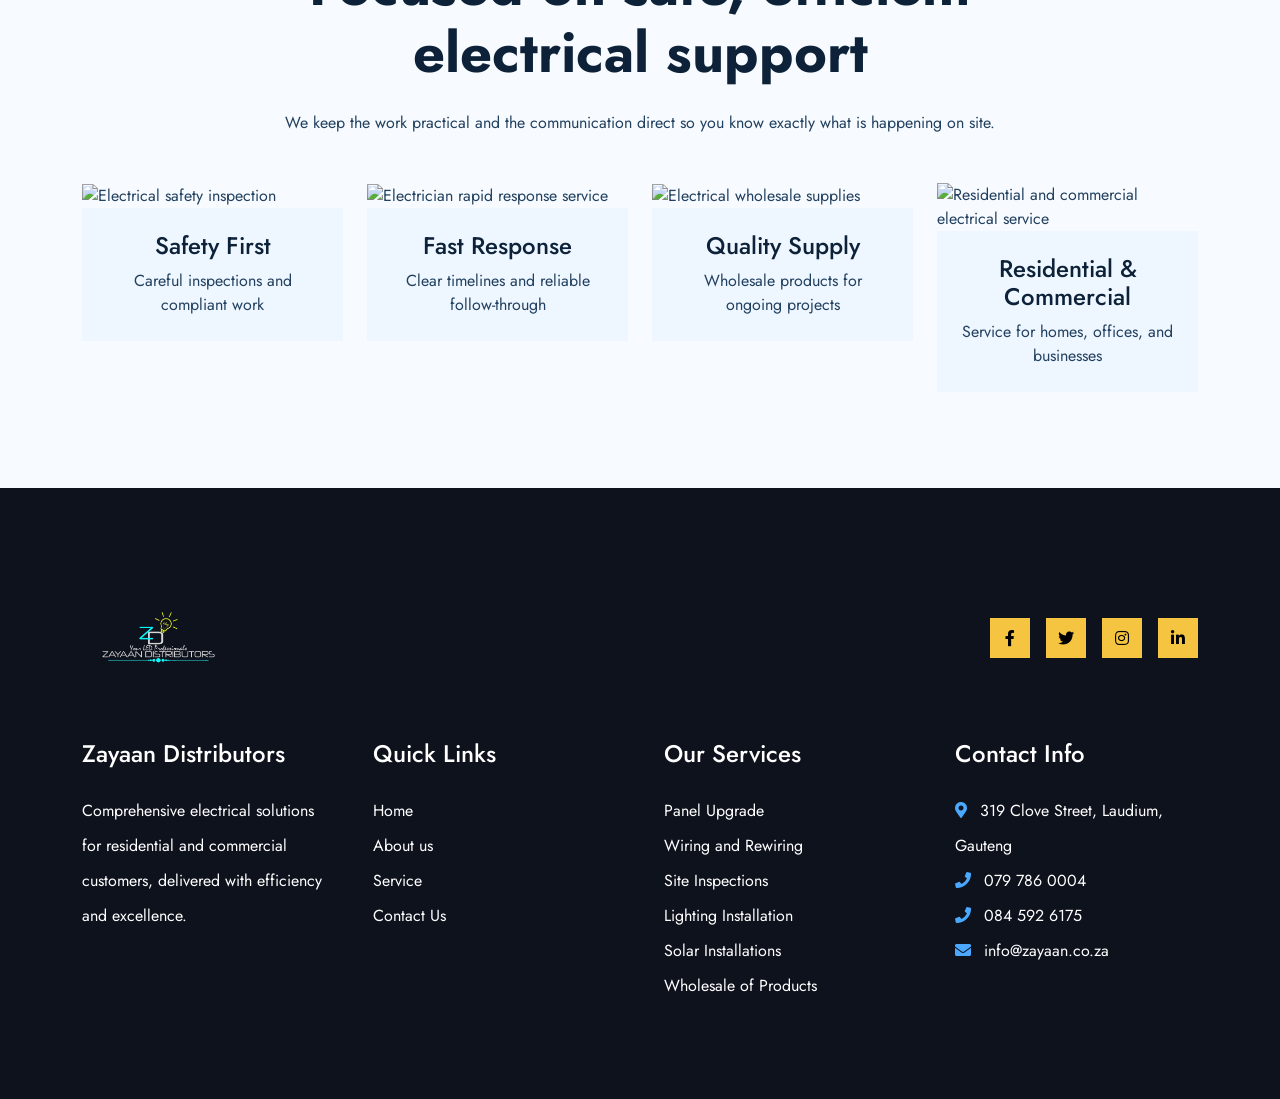
==== commit 1681e7c9: "Refactor routes for GitHub Pages and clean redundant files" ====
--- a/index.html
+++ b/index.html
@@ -6,7 +6,7 @@
     <title>Zayaan Distributors | Electrical Services</title>
     <meta content="width=device-width, initial-scale=1.0" name="viewport">
     <meta
-        content="Zayaan Distributors electrical services, panel upgrades, wiring, inspections, repairs, and wholesale products"
+        content="Zayaan Distributors electrical services, solar installations, panel upgrades, wiring, inspections, repairs, and wholesale products"
         name="keywords">
     <meta content="Comprehensive electrical solutions for residential and commercial customers in Laudium and Gauteng."
         name="description">
@@ -108,10 +108,10 @@
                         </button>
                         <div class="collapse navbar-collapse" id="navbarCollapse">
                             <div class="navbar-nav mx-0 mx-lg-auto bg-white">
-                                <a href="index.html" class="nav-item nav-link active">Home</a>
-                                <a href="about.html" class="nav-item nav-link">About</a>
-                                <a href="service.html" class="nav-item nav-link">Service</a>
-                                <a href="contact.html" class="nav-item nav-link">Contact</a>
+                                <a href="./" class="nav-item nav-link active">Home</a>
+                                <a href="about/" class="nav-item nav-link">About</a>
+                                <a href="service/" class="nav-item nav-link">Service</a>
+                                <a href="contact/" class="nav-item nav-link">Contact</a>
                             </div>
                         </div>
                     </nav>
@@ -140,9 +140,9 @@
                                     commercial customers, ensuring your needs are met with efficiency and excellence.
                                 </p>
                                 <div class="d-flex justify-content-center justify-content-md-start flex-shrink-0 mb-4">
-                                    <a class="btn btn-light py-3 px-4 px-md-5 me-2" href="service.html"><i
+                                    <a class="btn btn-light py-3 px-4 px-md-5 me-2" href="service/"><i
                                             class="fas fa-bolt me-2"></i> Our Services</a>
-                                    <a class="btn btn-primary py-3 px-4 px-md-5 ms-2" href="contact.html">Get in
+                                    <a class="btn btn-primary py-3 px-4 px-md-5 ms-2" href="contact/">Get in
                                         Touch</a>
                                 </div>
                             </div>
@@ -162,12 +162,13 @@
                                 <h4 class="text-white text-uppercase fw-bold mb-4">Wholesale and Site Support</h4>
                                 <h1 class="display-2 text-white mb-4">Trusted electrical work for homes, businesses, and
                                     sites</h1>
-                                <p class="mb-5 fs-5">From panel upgrades to rewiring and product wholesale, we keep your
+                                <p class="mb-5 fs-5">From panel upgrades and solar installations to rewiring and product
+                                    wholesale, we keep your
                                     projects safe, compliant, and moving forward.</p>
                                 <div class="d-flex justify-content-center justify-content-md-start flex-shrink-0 mb-4">
-                                    <a class="btn btn-light py-3 px-4 px-md-5 me-2" href="about.html"><i
+                                    <a class="btn btn-light py-3 px-4 px-md-5 me-2" href="about/"><i
                                             class="fas fa-info-circle me-2"></i> About Us</a>
-                                    <a class="btn btn-primary py-3 px-4 px-md-5 ms-2" href="contact.html">Contact Us</a>
+                                    <a class="btn btn-primary py-3 px-4 px-md-5 ms-2" href="contact/">Contact Us</a>
                                 </div>
                             </div>
                         </div>
@@ -208,10 +209,12 @@
                                 electrical repairs.</p>
                             <p class="fs-5"><span class="fa fa-check text-primary me-2"></span> Wiring, rewiring,
                                 lighting, and inspections.</p>
+                            <p class="fs-5"><span class="fa fa-check text-primary me-2"></span> Solar installations with
+                                practical system planning.</p>
                             <p class="fs-5"><span class="fa fa-check text-primary me-2"></span> Wholesale supply of
                                 electrical products.</p>
                         </div>
-                        <a class="btn btn-primary py-3 px-4 px-md-5 ms-2" href="contact.html">Contact us</a>
+                        <a class="btn btn-primary py-3 px-4 px-md-5 ms-2" href="contact/">Contact us</a>
                     </div>
                 </div>
                 <div class="col-lg-5 wow fadeInRight" data-wow-delay="0.2s">
@@ -279,7 +282,7 @@
                                         <h4 class="mb-3">Panel Upgrade</h4>
                                         <p class="mb-4">Safe and efficient panel upgrades for growing residential
                                             electrical demand.</p>
-                                        <a class="btn btn-primary py-2 px-4" href="contact.html">Enquire</a>
+                                        <a class="btn btn-primary py-2 px-4" href="contact/">Enquire</a>
                                     </div>
                                 </div>
                                 <div class="service-item">
@@ -289,7 +292,7 @@
                                         <h4 class="mb-3">Wiring and Rewiring</h4>
                                         <p class="mb-4">Neat, reliable wiring work for renovations, upgrades, and new
                                             installations.</p>
-                                        <a class="btn btn-primary py-2 px-4" href="contact.html">Enquire</a>
+                                        <a class="btn btn-primary py-2 px-4" href="contact/">Enquire</a>
                                     </div>
                                 </div>
                                 <div class="service-item">
@@ -299,7 +302,7 @@
                                         <h4 class="mb-3">Site Inspections</h4>
                                         <p class="mb-4">Detailed site inspections to identify issues, risks, and
                                             practical solutions.</p>
-                                        <a class="btn btn-primary py-2 px-4" href="contact.html">Enquire</a>
+                                        <a class="btn btn-primary py-2 px-4" href="contact/">Enquire</a>
                                     </div>
                                 </div>
                             </div>
@@ -313,7 +316,17 @@
                                         <h4 class="mb-3">Lighting Installation</h4>
                                         <p class="mb-4">Indoor and outdoor lighting installation with a clean,
                                             professional finish.</p>
-                                        <a class="btn btn-primary py-2 px-4" href="contact.html">Enquire</a>
+                                        <a class="btn btn-primary py-2 px-4" href="contact/">Enquire</a>
+                                    </div>
+                                </div>
+                                <div class="service-item">
+                                    <img src="https://images.pexels.com/photos/9800029/pexels-photo-9800029.jpeg?auto=compress&cs=tinysrgb&w=1600"
+                                        class="img-fluid w-100" alt="Solar installations service">
+                                    <div class="border border-top-0 p-4">
+                                        <h4 class="mb-3">Solar Installations</h4>
+                                        <p class="mb-4">Solar panel and inverter installations designed for efficient,
+                                            dependable power backup and savings.</p>
+                                        <a class="btn btn-primary py-2 px-4" href="contact/">Enquire</a>
                                     </div>
                                 </div>
                                 <div class="service-item">
@@ -323,7 +336,7 @@
                                         <h4 class="mb-3">Electrical Repairs</h4>
                                         <p class="mb-4">Quick fault finding and repairs to restore safe operation fast.
                                         </p>
-                                        <a class="btn btn-primary py-2 px-4" href="contact.html">Enquire</a>
+                                        <a class="btn btn-primary py-2 px-4" href="contact/">Enquire</a>
                                     </div>
                                 </div>
                                 <div class="service-item">
@@ -333,7 +346,7 @@
                                         <h4 class="mb-3">Wholesale of Products</h4>
                                         <p class="mb-4">Electrical products supplied for installers, contractors, and
                                             property owners.</p>
-                                        <a class="btn btn-primary py-2 px-4" href="contact.html">Enquire</a>
+                                        <a class="btn btn-primary py-2 px-4" href="contact/">Enquire</a>
                                     </div>
                                 </div>
                             </div>
@@ -347,7 +360,7 @@
                                         <h4 class="mb-3">Switches, Sockets and DB Components</h4>
                                         <p class="mb-4">Bulk supply of quality switches, sockets and distribution board
                                             components for projects of any size.</p>
-                                        <a class="btn btn-primary py-2 px-4" href="contact.html">Enquire</a>
+                                        <a class="btn btn-primary py-2 px-4" href="contact/">Enquire</a>
                                     </div>
                                 </div>
                                 <div class="service-item">
@@ -357,7 +370,7 @@
                                         <h4 class="mb-3">Cables and Wiring Materials</h4>
                                         <p class="mb-4">Reliable stock of cables, connectors and wiring accessories for
                                             residential and commercial installations.</p>
-                                        <a class="btn btn-primary py-2 px-4" href="contact.html">Enquire</a>
+                                        <a class="btn btn-primary py-2 px-4" href="contact/">Enquire</a>
                                     </div>
                                 </div>
                                 <div class="service-item">
@@ -367,7 +380,7 @@
                                         <h4 class="mb-3">Lighting and Electrical Fittings</h4>
                                         <p class="mb-4">From fixtures to fittings, we supply practical lighting products
                                             ready for site use and replacements.</p>
-                                        <a class="btn btn-primary py-2 px-4" href="contact.html">Enquire</a>
+                                        <a class="btn btn-primary py-2 px-4" href="contact/">Enquire</a>
                                     </div>
                                 </div>
                             </div>
@@ -389,7 +402,7 @@
                     <h1 class="display-4 text-white mb-4">Reliable work, clear communication, practical pricing</h1>
                     <p class="mb-4">We focus on dependable outcomes for every project, from simple repairs to larger
                         commercial electrical jobs.</p>
-                    <a class="btn btn-light py-3 px-5" href="contact.html">Request a Quote</a>
+                    <a class="btn btn-light py-3 px-5" href="contact/">Request a Quote</a>
                 </div>
                 <div class="col-lg-6 col-xl-7 wow fadeInUp" data-wow-delay="0.4s">
                     <div class="owl-carousel testimonial-carousel">
@@ -587,20 +600,21 @@
                 <div class="col-md-6 col-lg-6 col-xl-3">
                     <div class="footer-item d-flex flex-column">
                         <h4 class="text-white mb-4">Quick Links</h4>
-                        <a href="index.html"> Home</a>
-                        <a href="about.html"> About us</a>
-                        <a href="service.html"> Service</a>
-                        <a href="contact.html"> Contact Us</a>
+                        <a href="./"> Home</a>
+                        <a href="about/"> About us</a>
+                        <a href="service/"> Service</a>
+                        <a href="contact/"> Contact Us</a>
                     </div>
                 </div>
                 <div class="col-md-6 col-lg-6 col-xl-3">
                     <div class="footer-item d-flex flex-column">
                         <h4 class="text-white mb-4">Our Services</h4>
-                        <a href="service.html"> Panel Upgrade</a>
-                        <a href="service.html"> Wiring and Rewiring</a>
-                        <a href="service.html"> Site Inspections</a>
-                        <a href="service.html"> Lighting Installation</a>
-                        <a href="service.html"> Wholesale of Products</a>
+                        <a href="service/"> Panel Upgrade</a>
+                        <a href="service/"> Wiring and Rewiring</a>
+                        <a href="service/"> Site Inspections</a>
+                        <a href="service/"> Lighting Installation</a>
+                        <a href="service/"> Solar Installations</a>
+                        <a href="service/"> Wholesale of Products</a>
                     </div>
                 </div>
                 <div class="col-md-6 col-lg-6 col-xl-3">
